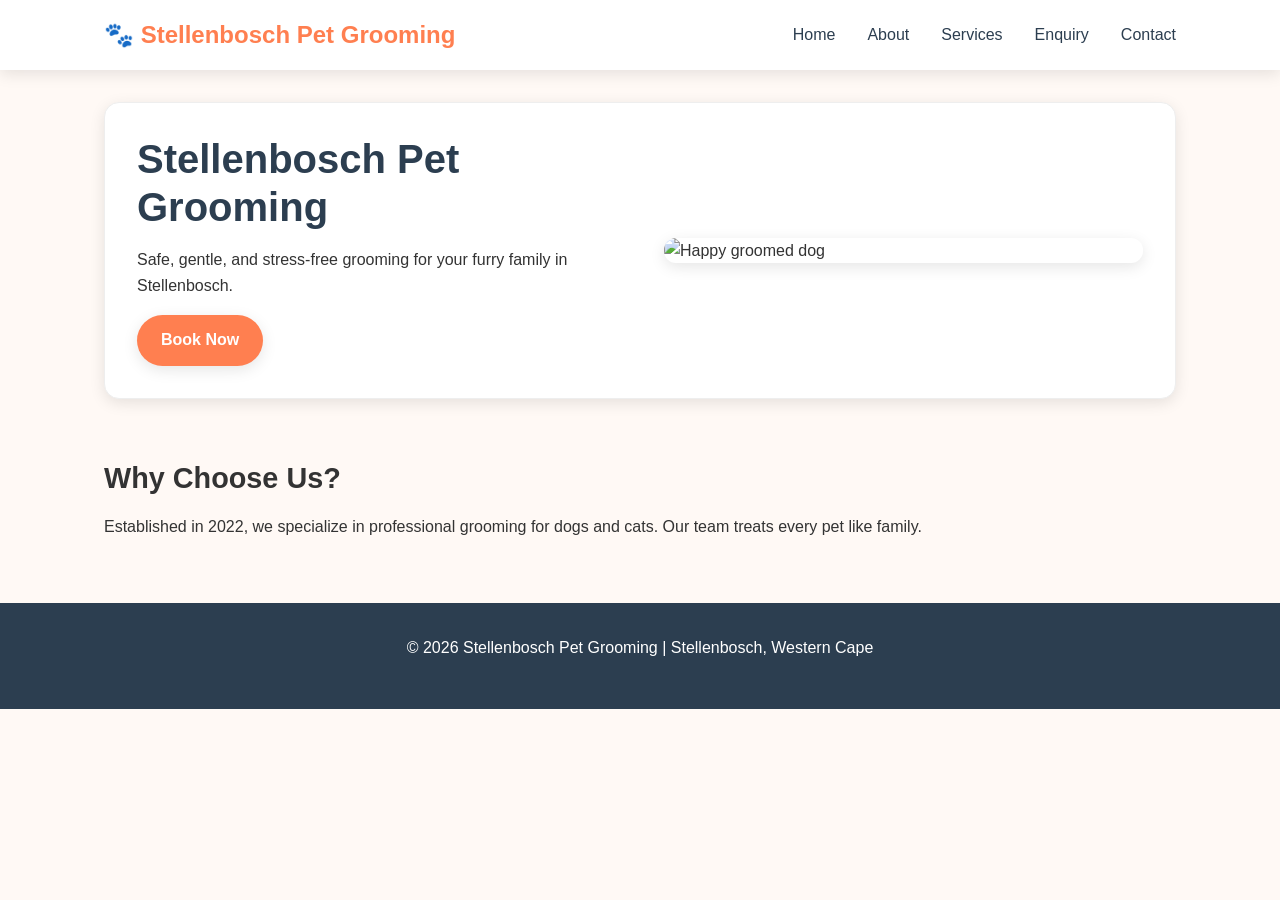
==== StellenboschPetGrooming/index.html @ 71dd8c94 "Add files via upload" ====
<!DOCTYPE html><html lang="en"><head><meta charset="UTF-8"><meta name="viewport" content="width=device-width, initial-scale=1.0"><title>Stellenbosch Pet Grooming - Home</title><link rel="stylesheet" href="css/style.css"></head><body>
<header><nav><div class="logo">🐾 Stellenbosch Pet Grooming</div><div class="nav-links"><a href="index.html">Home</a><a href="about.html">About</a><a href="services.html">Services</a><a href="enquiry.html">Enquiry</a><a href="contact.html">Contact</a></div></nav></header>
<main><section class="hero"><div><h1>Stellenbosch Pet Grooming</h1><p>Safe, gentle, and stress-free grooming for your furry family in Stellenbosch.</p><a href="enquiry.html" class="btn">Book Now</a></div><img src="https://images.unsplash.com/photo-1558788353-f76d92427f16?w=800" srcset="https://images.unsplash.com/photo-1558788353-f76d92427f16?w=400 480w, https://images.unsplash.com/photo-1558788353-f76d92427f16?w=800 800w, https://images.unsplash.com/photo-1558788353-f76d92427f16?w=1200 1200w" sizes="(max-width: 768px) 100vw, 50vw" alt="Happy groomed dog"></section>
    <section><h2>Why Choose Us?</h2><p>Established in 2022, we specialize in professional grooming for dogs and cats. Our team treats every pet like family.</p></section></main>
<footer><p>&copy; 2026 Stellenbosch Pet Grooming | Stellenbosch, Western Cape</p></footer></body></html>
---- StellenboschPetGrooming/css/style.css ----
* {
    margin: 0;
    padding: 0;
    box-sizing: border-box;
}

:root {
    --primary: #FF7F50;
    --secondary: #2C3E50;
    --light: #FFF9F5;
    --dark: #333;
    --shadow: 0 4px 15px rgba(0, 0, 0, 0.1);
}

body {
    font-family: 'Poppins', Arial, sans-serif;
    font-size: 1rem;
    line-height: 1.6;
    color: var(--dark);
    background-color: var(--light);
}

h1 {
    font-size: 2.5rem;
    font-weight: 700;
    line-height: 1.2;
    color: var(--secondary);
    margin-bottom: 1rem;
}

h2 {
    font-size: 1.8rem;
    font-weight: 600;
    margin: 1.5rem 0 0.8rem;
}

p {
    margin-bottom: 1em;
}

header {
    background: white;
    box-shadow: var(--shadow);
    position: sticky;
    top: 0;
    z-index: 100;
}

nav {
    display: flex;
    justify-content: space-between;
    align-items: center;
    max-width: 1200px;
    margin: 0 auto;
    padding: 1rem 5%;
}

.logo {
    font-size: 1.5rem;
    font-weight: 700;
    color: var(--primary);
}

.nav-links {
    display: flex;
    gap: 2rem;
    list-style: none;
}

.nav-links a {
    text-decoration: none;
    color: var(--secondary);
    font-weight: 500;
    transition: color 0.3s;
}

.nav-links a:hover {
    color: var(--primary);
}

.nav-links a:focus {
    outline: 2px solid var(--primary);
    outline-offset: 2px;
}

.nav-links a:active {
    transform: scale(0.98);
}

main {
    max-width: 1200px;
    margin: 2rem auto;
    padding: 0 5%;
    display: grid;
    gap: 2rem;
}

.hero {
    display: grid;
    grid-template-columns: 1fr 1fr;
    gap: 3rem;
    align-items: center;
    background: white;
    padding: 2rem;
    border-radius: 15px;
    box-shadow: var(--shadow);
    border: 1px solid #eee;
}

.btn {
    display: inline-block;
    background-color: var(--primary);
    color: white;
    padding: 0.8em 1.5em;
    border-radius: 30px;
    text-decoration: none;
    font-weight: 600;
    box-shadow: var(--shadow);
    transition: all 0.3s;
    border: none;
    cursor: pointer;
}

.btn:hover {
    background-color: #E86A3C;
    transform: translateY(-2px);
}

img {
    width: 100%;
    height: auto;
    border-radius: 12px;
    object-fit: cover;
    box-shadow: var(--shadow);
}

.services-grid {
    display: grid;
    grid-template-columns: repeat(3, 1fr);
    gap: 1.5rem;
}

.card {
    background: white;
    padding: 1.5rem;
    border-radius: 12px;
    border: 1px solid #eee;
    box-shadow: var(--shadow);
}

footer {
    background-color: var(--secondary);
    color: white;
    text-align: center;
    padding: 2rem;
    margin-top: 3rem;
}

.table-wrapper {
    width: 100%;
    overflow-x: auto;
    background: white;
    border-radius: 12px;
    box-shadow: var(--shadow);
    border: 1px solid #eee;
}

table {
    width: 100%;
    border-collapse: collapse;
    min-width: 500px;
}

th, td {
    padding: 1rem;
    text-align: left;
    border-bottom: 1px solid #eee;
}

th {
    background-color: var(--secondary);
    color: white;
}

tr:hover {
    background-color: var(--light);
}

.enquiry-form {
    background: white;
    padding: 1.5rem;
    border-radius: 12px;
    box-shadow: var(--shadow);
    border: 1px solid #eee;
    display: flex;
    flex-direction: column;
    gap: 1rem;
}

.form-row {
    display: flex;
    gap: 1rem;
}

.form-group {
    display: flex;
    flex-direction: column;
    flex: 1;
}

.form-group label {
    font-weight: 600;
    margin-bottom: 0.3rem;
    font-size: 0.9rem;
}

.form-group input, .form-group select, .form-group textarea {
    width: 100%;
    padding: 0.8rem;
    border: 1px solid #ddd;
    border-radius: 8px;
    font-size: 1rem;
    font-family: inherit;
    transition: all 0.3s;
}

.form-group input:focus, .form-group select:focus, .form-group textarea:focus {
    border-color: var(--primary);
    outline: none;
    box-shadow: 0 0 0 3px rgba(255, 127, 80, 0.2);
}

.form-group input:hover, .form-group select:hover, .form-group textarea:hover {
    border-color: #bbb;
}

@media (max-width: 1024px) {
    .services-grid {
        grid-template-columns: repeat(2, 1fr);
    }

    .hero {
        grid-template-columns: 1fr;
    }

    h1 {
        font-size: 2rem;
    }
}

@media (max-width: 768px) {
    nav {
        flex-direction: column;
        gap: 1rem;
    }

    .nav-links {
        flex-wrap: wrap;
        justify-content: center;
        gap: 1rem;
    }

    .services-grid {
        grid-template-columns: 1fr;
    }

    .form-row {
        flex-direction: column;
    }

    h1 {
        font-size: 1.8rem;
    }
}

@media (max-width: 480px) {
    body {
        font-size: 0.95rem;
    }

    .btn {
        width: 100%;
        text-align: center;
    }
}
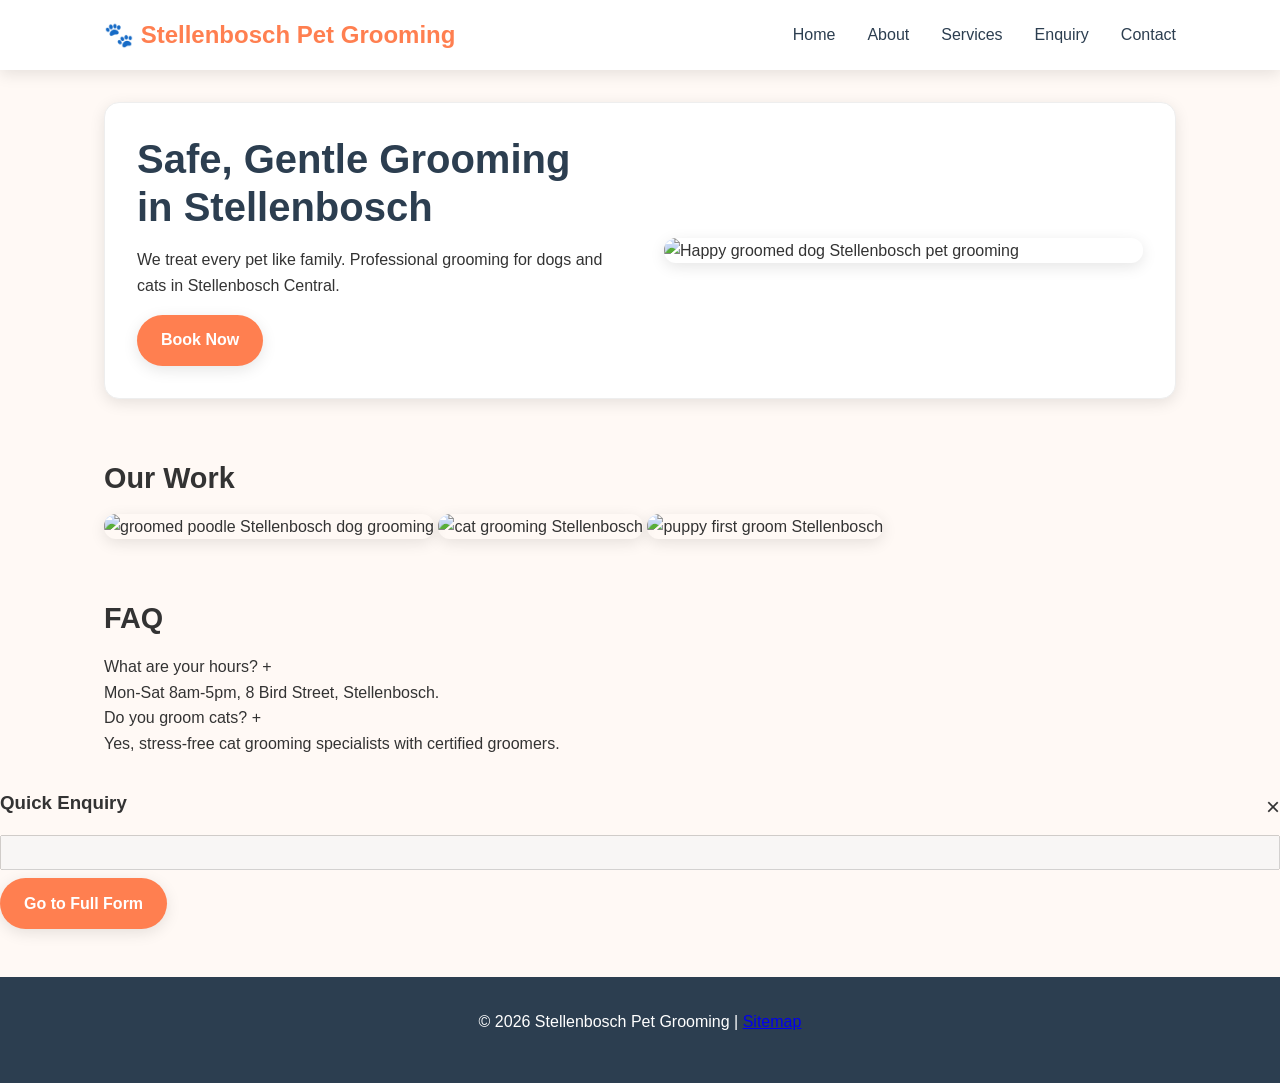
==== commit d512a225: "Update index.html" ====
--- a/StellenboschPetGrooming/index.html
+++ b/StellenboschPetGrooming/index.html
@@ -1,5 +1,29 @@
-<!DOCTYPE html><html lang="en"><head><meta charset="UTF-8"><meta name="viewport" content="width=device-width, initial-scale=1.0"><title>Stellenbosch Pet Grooming - Home</title><link rel="stylesheet" href="css/style.css"></head><body>
-<header><nav><div class="logo">🐾 Stellenbosch Pet Grooming</div><div class="nav-links"><a href="index.html">Home</a><a href="about.html">About</a><a href="services.html">Services</a><a href="enquiry.html">Enquiry</a><a href="contact.html">Contact</a></div></nav></header>
-<main><section class="hero"><div><h1>Stellenbosch Pet Grooming</h1><p>Safe, gentle, and stress-free grooming for your furry family in Stellenbosch.</p><a href="enquiry.html" class="btn">Book Now</a></div><img src="https://images.unsplash.com/photo-1558788353-f76d92427f16?w=800" srcset="https://images.unsplash.com/photo-1558788353-f76d92427f16?w=400 480w, https://images.unsplash.com/photo-1558788353-f76d92427f16?w=800 800w, https://images.unsplash.com/photo-1558788353-f76d92427f16?w=1200 1200w" sizes="(max-width: 768px) 100vw, 50vw" alt="Happy groomed dog"></section>
-    <section><h2>Why Choose Us?</h2><p>Established in 2022, we specialize in professional grooming for dogs and cats. Our team treats every pet like family.</p></section></main>
-<footer><p>&copy; 2026 Stellenbosch Pet Grooming | Stellenbosch, Western Cape</p></footer></body></html>+<!DOCTYPE html><html lang="en"><head>
+<meta charset="UTF-8"><meta name="viewport" content="width=device-width, initial-scale=1.0">
+<title>Stellenbosch Pet Grooming | Best Dog & Cat Grooming in Stellenbosch</title>
+<meta name="description" content="Professional dog and cat grooming in Stellenbosch. Affordable wash, nail trim, full spa. Book online today.">
+<meta name="keywords" content="pet grooming Stellenbosch, dog grooming Stellenbosch, cat grooming">
+<link rel="stylesheet" href="css/style.css">
+<link rel="stylesheet" href="https://unpkg.com/leaflet@1.9.4/dist/leaflet.css">
+</head><body>
+<header><nav><div class="logo">🐾 Stellenbosch Pet Grooming</div><div class="nav-links">
+<a href="index.html">Home</a><a href="about.html">About</a><a href="services.html">Services</a><a href="enquiry.html">Enquiry</a><a href="contact.html">Contact</a>
+</div></nav></header>
+<main>
+<section class="hero"><div><h1>Safe, Gentle Grooming in Stellenbosch</h1><p>We treat every pet like family. Professional grooming for dogs and cats in Stellenbosch Central.</p><a href="enquiry.html" class="btn">Book Now</a></div>
+<img src="https://images.unsplash.com/photo-1558788353-f76d92427f16?w=800" srcset="https://images.unsplash.com/photo-1558788353-f76d92427f16?w=400 480w, https://images.unsplash.com/photo-1558788353-f76d92427f16?w=800 800w" sizes="(max-width: 768px) 100vw, 50vw" alt="Happy groomed dog Stellenbosch pet grooming">
+</section>
+<section><h2>Our Work</h2><div class="gallery">
+<img src="https://images.unsplash.com/photo-1558788353-f76d92427f16?w=400" alt="groomed poodle Stellenbosch dog grooming">
+<img src="https://images.unsplash.com/photo-1518717758536-85ae29035b6d?w=400" alt="cat grooming Stellenbosch">
+<img src="https://images.unsplash.com/photo-1588943211346-0908a1fb0b01?w=400" alt="puppy first groom Stellenbosch">
+</div></section>
+<section><h2>FAQ</h2>
+<div class="accordion-header">What are your hours? <span>+</span></div><div class="accordion-body">Mon-Sat 8am-5pm, 8 Bird Street, Stellenbosch.</div>
+<div class="accordion-header">Do you groom cats? <span>+</span></div><div class="accordion-body">Yes, stress-free cat grooming specialists with certified groomers.</div>
+</section>
+</main>
+<div id="booking-modal"><div class="modal-content"><span onclick="closeModal()" style="float:right;cursor:pointer;font-size:24px;">&times;</span><h3>Quick Enquiry</h3><input id="modal-service" disabled style="width:100%;padding:0.5rem;margin:0.5rem 0;"><a href="enquiry.html" class="btn">Go to Full Form</a></div></div>
+<footer><p>&copy; 2026 Stellenbosch Pet Grooming | <a href="sitemap.xml">Sitemap</a></p></footer>
+<script src="https://unpkg.com/leaflet@1.9.4/dist/leaflet.js"></script><script src="js/main.js"></script>
+</body></html>
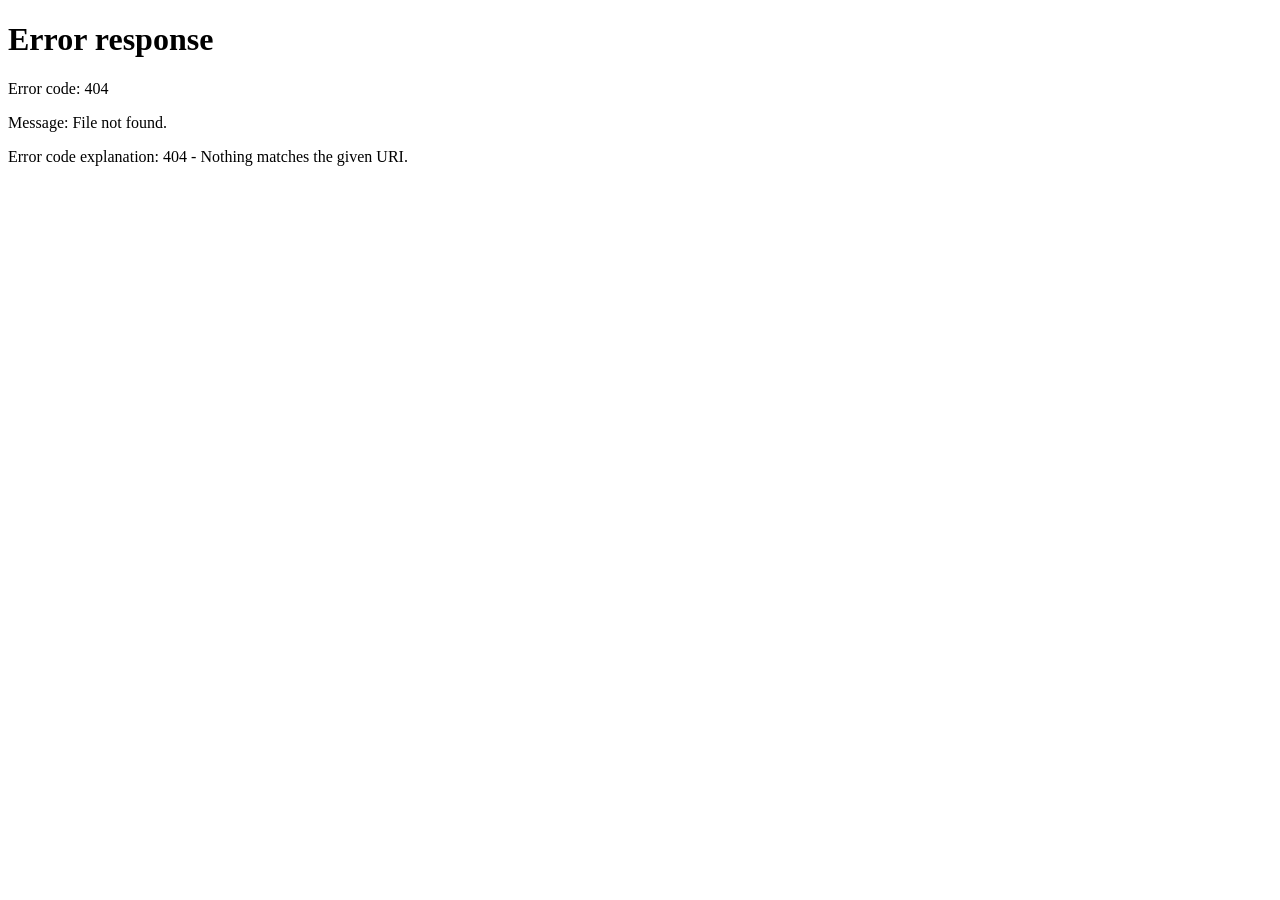
==== commit 391ad2f4: "Update index.html" ====
--- a/StellenboschPetGrooming/index.html
+++ b/StellenboschPetGrooming/index.html
@@ -1,29 +1,9 @@
-<!DOCTYPE html><html lang="en"><head>
-<meta charset="UTF-8"><meta name="viewport" content="width=device-width, initial-scale=1.0">
-<title>Stellenbosch Pet Grooming | Best Dog & Cat Grooming in Stellenbosch</title>
-<meta name="description" content="Professional dog and cat grooming in Stellenbosch. Affordable wash, nail trim, full spa. Book online today.">
-<meta name="keywords" content="pet grooming Stellenbosch, dog grooming Stellenbosch, cat grooming">
-<link rel="stylesheet" href="css/style.css">
-<link rel="stylesheet" href="https://unpkg.com/leaflet@1.9.4/dist/leaflet.css">
-</head><body>
-<header><nav><div class="logo">🐾 Stellenbosch Pet Grooming</div><div class="nav-links">
-<a href="index.html">Home</a><a href="about.html">About</a><a href="services.html">Services</a><a href="enquiry.html">Enquiry</a><a href="contact.html">Contact</a>
-</div></nav></header>
-<main>
-<section class="hero"><div><h1>Safe, Gentle Grooming in Stellenbosch</h1><p>We treat every pet like family. Professional grooming for dogs and cats in Stellenbosch Central.</p><a href="enquiry.html" class="btn">Book Now</a></div>
-<img src="https://images.unsplash.com/photo-1558788353-f76d92427f16?w=800" srcset="https://images.unsplash.com/photo-1558788353-f76d92427f16?w=400 480w, https://images.unsplash.com/photo-1558788353-f76d92427f16?w=800 800w" sizes="(max-width: 768px) 100vw, 50vw" alt="Happy groomed dog Stellenbosch pet grooming">
-</section>
-<section><h2>Our Work</h2><div class="gallery">
-<img src="https://images.unsplash.com/photo-1558788353-f76d92427f16?w=400" alt="groomed poodle Stellenbosch dog grooming">
-<img src="https://images.unsplash.com/photo-1518717758536-85ae29035b6d?w=400" alt="cat grooming Stellenbosch">
-<img src="https://images.unsplash.com/photo-1588943211346-0908a1fb0b01?w=400" alt="puppy first groom Stellenbosch">
-</div></section>
-<section><h2>FAQ</h2>
-<div class="accordion-header">What are your hours? <span>+</span></div><div class="accordion-body">Mon-Sat 8am-5pm, 8 Bird Street, Stellenbosch.</div>
-<div class="accordion-header">Do you groom cats? <span>+</span></div><div class="accordion-body">Yes, stress-free cat grooming specialists with certified groomers.</div>
-</section>
-</main>
-<div id="booking-modal"><div class="modal-content"><span onclick="closeModal()" style="float:right;cursor:pointer;font-size:24px;">&times;</span><h3>Quick Enquiry</h3><input id="modal-service" disabled style="width:100%;padding:0.5rem;margin:0.5rem 0;"><a href="enquiry.html" class="btn">Go to Full Form</a></div></div>
-<footer><p>&copy; 2026 Stellenbosch Pet Grooming | <a href="sitemap.xml">Sitemap</a></p></footer>
-<script src="https://unpkg.com/leaflet@1.9.4/dist/leaflet.js"></script><script src="js/main.js"></script>
-</body></html>
+<!DOCTYPE html>
+<html>
+<head>
+<meta http-equiv="refresh" content="0; url=StellenboschPetGrooming/index.html">
+</head>
+<body>
+<a href="StellenboschPetGrooming/index.html">Click here if not redirected</a>
+</body>
+</html>
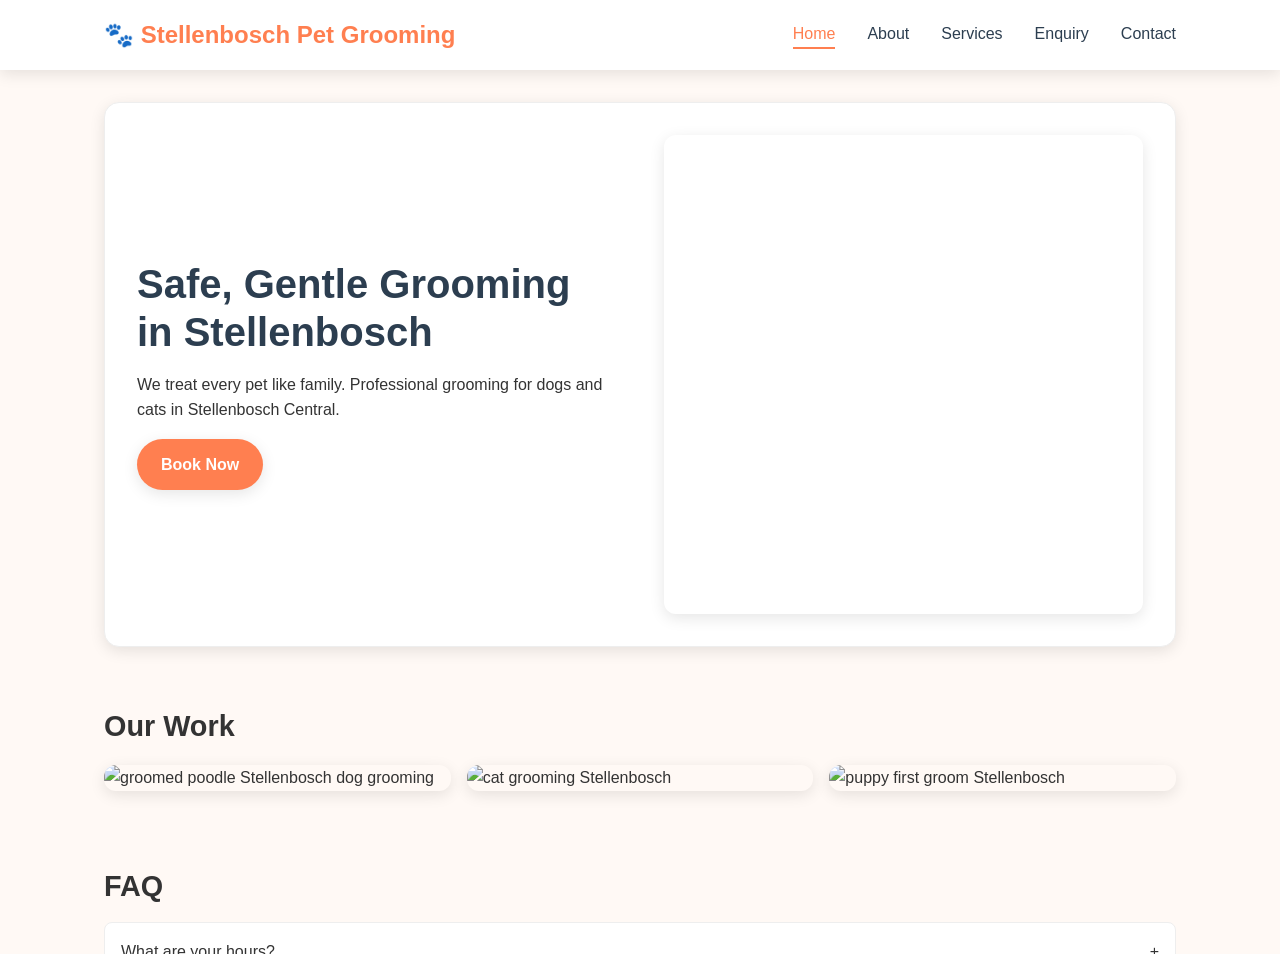
==== commit fbbe97c2: "Update index.html" ====
--- a/StellenboschPetGrooming/index.html
+++ b/StellenboschPetGrooming/index.html
@@ -1,9 +1,29 @@
-<!DOCTYPE html>
-<html>
-<head>
-<meta http-equiv="refresh" content="0; url=StellenboschPetGrooming/index.html">
-</head>
-<body>
-<a href="StellenboschPetGrooming/index.html">Click here if not redirected</a>
-</body>
-</html>
+<!DOCTYPE html><html lang="en"><head>
+<meta charset="UTF-8"><meta name="viewport" content="width=device-width, initial-scale=1.0">
+<title>Stellenbosch Pet Grooming | Best Dog & Cat Grooming in Stellenbosch</title>
+<meta name="description" content="Professional dog and cat grooming in Stellenbosch. Affordable wash, nail trim, full spa. Book online today.">
+<meta name="keywords" content="pet grooming Stellenbosch, dog grooming Stellenbosch, cat grooming">
+<link rel="stylesheet" href="css/style.css">
+<link rel="stylesheet" href="https://unpkg.com/leaflet@1.9.4/dist/leaflet.css">
+</head><body>
+<header><nav><div class="logo">🐾 Stellenbosch Pet Grooming</div><div class="nav-links">
+<a href="index.html">Home</a><a href="about.html">About</a><a href="services.html">Services</a><a href="enquiry.html">Enquiry</a><a href="contact.html">Contact</a>
+</div></nav></header>
+<main>
+<section class="hero"><div><h1>Safe, Gentle Grooming in Stellenbosch</h1><p>We treat every pet like family. Professional grooming for dogs and cats in Stellenbosch Central.</p><a href="enquiry.html" class="btn">Book Now</a></div>
+<img src="https://images.unsplash.com/photo-1558788353-f76d92427f16?w=800" srcset="https://images.unsplash.com/photo-1558788353-f76d92427f16?w=400 480w, https://images.unsplash.com/photo-1558788353-f76d92427f16?w=800 800w" sizes="(max-width: 768px) 100vw, 50vw" alt="Happy groomed dog Stellenbosch pet grooming">
+</section>
+<section><h2>Our Work</h2><div class="gallery">
+<img src="https://images.unsplash.com/photo-1558788353-f76d92427f16?w=400" alt="groomed poodle Stellenbosch dog grooming">
+<img src="https://images.unsplash.com/photo-1518717758536-85ae29035b6d?w=400" alt="cat grooming Stellenbosch">
+<img src="https://images.unsplash.com/photo-1588943211346-0908a1fb0b01?w=400" alt="puppy first groom Stellenbosch">
+</div></section>
+<section><h2>FAQ</h2>
+<div class="accordion-header">What are your hours? <span>+</span></div><div class="accordion-body">Mon-Sat 8am-5pm, 8 Bird Street, Stellenbosch.</div>
+<div class="accordion-header">Do you groom cats? <span>+</span></div><div class="accordion-body">Yes, stress-free cat grooming specialists with certified groomers.</div>
+</section>
+</main>
+<div id="booking-modal"><div class="modal-content"><span onclick="closeModal()" style="float:right;cursor:pointer;font-size:24px;">&times;</span><h3>Quick Enquiry</h3><input id="modal-service" disabled style="width:100%;padding:0.5rem;margin:0.5rem 0;"><a href="enquiry.html" class="btn">Go to Full Form</a></div></div>
+<footer><p>&copy; 2026 Stellenbosch Pet Grooming | <a href="sitemap.xml">Sitemap</a></p></footer>
+<script src="https://unpkg.com/leaflet@1.9.4/dist/leaflet.js"></script><script src="js/main.js"></script>
+</body></html>
--- a/StellenboschPetGrooming/css/style.css
+++ b/StellenboschPetGrooming/css/style.css
@@ -0,0 +1,303 @@
+* {
+    margin: 0;
+    padding: 0;
+    box-sizing: border-box;
+}
+
+:root {
+    --primary: #FF7F50;
+    --secondary: #2C3E50;
+    --light: #FFF9F5;
+    --dark: #333;
+    --shadow: 0 4px 15px rgba(0, 0, 0, 0.1);
+}
+
+body {
+    font-family: 'Poppins', Arial, sans-serif;
+    font-size: 1rem;
+    line-height: 1.6;
+    color: var(--dark);
+    background-color: var(--light);
+}
+
+h1 {
+    font-size: 2.5rem;
+    font-weight: 700;
+    line-height: 1.2;
+    color: var(--secondary);
+    margin-bottom: 1rem;
+}
+
+h2 {
+    font-size: 1.8rem;
+    font-weight: 600;
+    margin: 1.5rem 0 0.8rem;
+}
+
+p {
+    margin-bottom: 1em;
+}
+
+header {
+    background: white;
+    box-shadow: var(--shadow);
+    position: sticky;
+    top: 0;
+    z-index: 100;
+}
+
+nav {
+    display: flex;
+    justify-content: space-between;
+    align-items: center;
+    max-width: 1200px;
+    margin: 0 auto;
+    padding: 1rem 5%;
+}
+
+.logo {
+    font-size: 1.5rem;
+    font-weight: 700;
+    color: var(--primary);
+}
+
+.nav-links {
+    display: flex;
+    gap: 2rem;
+    list-style: none;
+}
+
+.nav-links a {
+    text-decoration: none;
+    color: var(--secondary);
+    font-weight: 500;
+    transition: color 0.3s;
+}
+
+.nav-links a:hover {
+    color: var(--primary);
+}
+
+.nav-links a:focus {
+    outline: 2px solid var(--primary);
+    outline-offset: 2px;
+}
+
+.nav-links a:active {
+    transform: scale(0.98);
+}
+
+main {
+    max-width: 1200px;
+    margin: 2rem auto;
+    padding: 0 5%;
+    display: grid;
+    gap: 2rem;
+}
+
+.hero {
+    display: grid;
+    grid-template-columns: 1fr 1fr;
+    gap: 3rem;
+    align-items: center;
+    background: white;
+    padding: 2rem;
+    border-radius: 15px;
+    box-shadow: var(--shadow);
+    border: 1px solid #eee;
+}
+
+.btn {
+    display: inline-block;
+    background-color: var(--primary);
+    color: white;
+    padding: 0.8em 1.5em;
+    border-radius: 30px;
+    text-decoration: none;
+    font-weight: 600;
+    box-shadow: var(--shadow);
+    transition: all 0.3s;
+    border: none;
+    cursor: pointer;
+}
+
+.btn:hover {
+    background-color: #E86A3C;
+    transform: translateY(-2px);
+}
+
+img {
+    width: 100%;
+    height: auto;
+    border-radius: 12px;
+    object-fit: cover;
+    box-shadow: var(--shadow);
+}
+
+.services-grid {
+    display: grid;
+    grid-template-columns: repeat(3, 1fr);
+    gap: 1.5rem;
+}
+
+.card {
+    background: white;
+    padding: 1.5rem;
+    border-radius: 12px;
+    border: 1px solid #eee;
+    box-shadow: var(--shadow);
+}
+
+footer {
+    background-color: var(--secondary);
+    color: white;
+    text-align: center;
+    padding: 2rem;
+    margin-top: 3rem;
+}
+
+.table-wrapper {
+    width: 100%;
+    overflow-x: auto;
+    background: white;
+    border-radius: 12px;
+    box-shadow: var(--shadow);
+    border: 1px solid #eee;
+}
+
+table {
+    width: 100%;
+    border-collapse: collapse;
+    min-width: 500px;
+}
+
+th, td {
+    padding: 1rem;
+    text-align: left;
+    border-bottom: 1px solid #eee;
+}
+
+th {
+    background-color: var(--secondary);
+    color: white;
+}
+
+tr:hover {
+    background-color: var(--light);
+}
+
+.enquiry-form {
+    background: white;
+    padding: 1.5rem;
+    border-radius: 12px;
+    box-shadow: var(--shadow);
+    border: 1px solid #eee;
+    display: flex;
+    flex-direction: column;
+    gap: 1rem;
+}
+
+.form-row {
+    display: flex;
+    gap: 1rem;
+}
+
+.form-group {
+    display: flex;
+    flex-direction: column;
+    flex: 1;
+}
+
+.form-group label {
+    font-weight: 600;
+    margin-bottom: 0.3rem;
+    font-size: 0.9rem;
+}
+
+.form-group input, .form-group select, .form-group textarea {
+    width: 100%;
+    padding: 0.8rem;
+    border: 1px solid #ddd;
+    border-radius: 8px;
+    font-size: 1rem;
+    font-family: inherit;
+    transition: all 0.3s;
+}
+
+.form-group input:focus, .form-group select:focus, .form-group textarea:focus {
+    border-color: var(--primary);
+    outline: none;
+    box-shadow: 0 0 0 3px rgba(255, 127, 80, 0.2);
+}
+
+.form-group input:hover, .form-group select:hover, .form-group textarea:hover {
+    border-color: #bbb;
+}
+
+@media (max-width: 1024px) {
+    .services-grid {
+        grid-template-columns: repeat(2, 1fr);
+    }
+
+    .hero {
+        grid-template-columns: 1fr;
+    }
+
+    h1 {
+        font-size: 2rem;
+    }
+}
+
+@media (max-width: 768px) {
+    nav {
+        flex-direction: column;
+        gap: 1rem;
+    }
+
+    .nav-links {
+        flex-wrap: wrap;
+        justify-content: center;
+        gap: 1rem;
+    }
+
+    .services-grid {
+        grid-template-columns: 1fr;
+    }
+
+    .form-row {
+        flex-direction: column;
+    }
+
+    h1 {
+        font-size: 1.8rem;
+    }
+}
+
+@media (max-width: 480px) {
+    body {
+        font-size: 0.95rem;
+    }
+
+    .btn {
+        width: 100%;
+        text-align: center;
+    }
+}
+
+.active{color:#FF7F50!important;border-bottom:2px solid #FF7F50}
+#lightbox{position:fixed;top:0;left:0;width:100%;height:100%;background:rgba(0,0,0,0.85);display:none;justify-content:center;align-items:center;z-index:999}
+#lightbox img{max-width:90%;max-height:90%;border-radius:12px}
+#lightbox-close{position:absolute;top:20px;right:30px;color:white;font-size:40px;cursor:pointer}
+.gallery{display:grid;grid-template-columns:repeat(3,1fr);gap:1rem;margin:1rem 0}
+.gallery img{cursor:pointer;transition:transform 0.3s}
+.gallery img:hover{transform:scale(1.05)}
+.accordion-header{background:white;padding:1rem;cursor:pointer;border:1px solid #eee;border-radius:8px;margin-top:0.5rem;display:flex;justify-content:space-between}
+.accordion-header.open{background:#FFF9F5}
+.accordion-body{display:none;padding:1rem;background:white;border:1px solid #eee;border-top:none}
+#booking-modal{position:fixed;inset:0;background:rgba(0,0,0,0.6);display:none;justify-content:center;align-items:center;z-index:1000}
+.modal-content{background:white;padding:2rem;border-radius:12px;width:90%;max-width:400px}
+#map{height:350px;border-radius:12px;margin-top:1rem;z-index:1}
+.fade-in{animation:fadeIn 0.6s ease}
+@keyframes fadeIn{from{opacity:0;transform:translateY(10px)}to{opacity:1;transform:translateY(0)}}
+#form-error{background:#ffe0e0;color:#a00;padding:1rem;border-radius:8px;display:none;margin-bottom:1rem}
+#form-success,#contact-success{background:#e0ffe0;color:#060;padding:1rem;border-radius:8px;display:none;margin-bottom:1rem}
